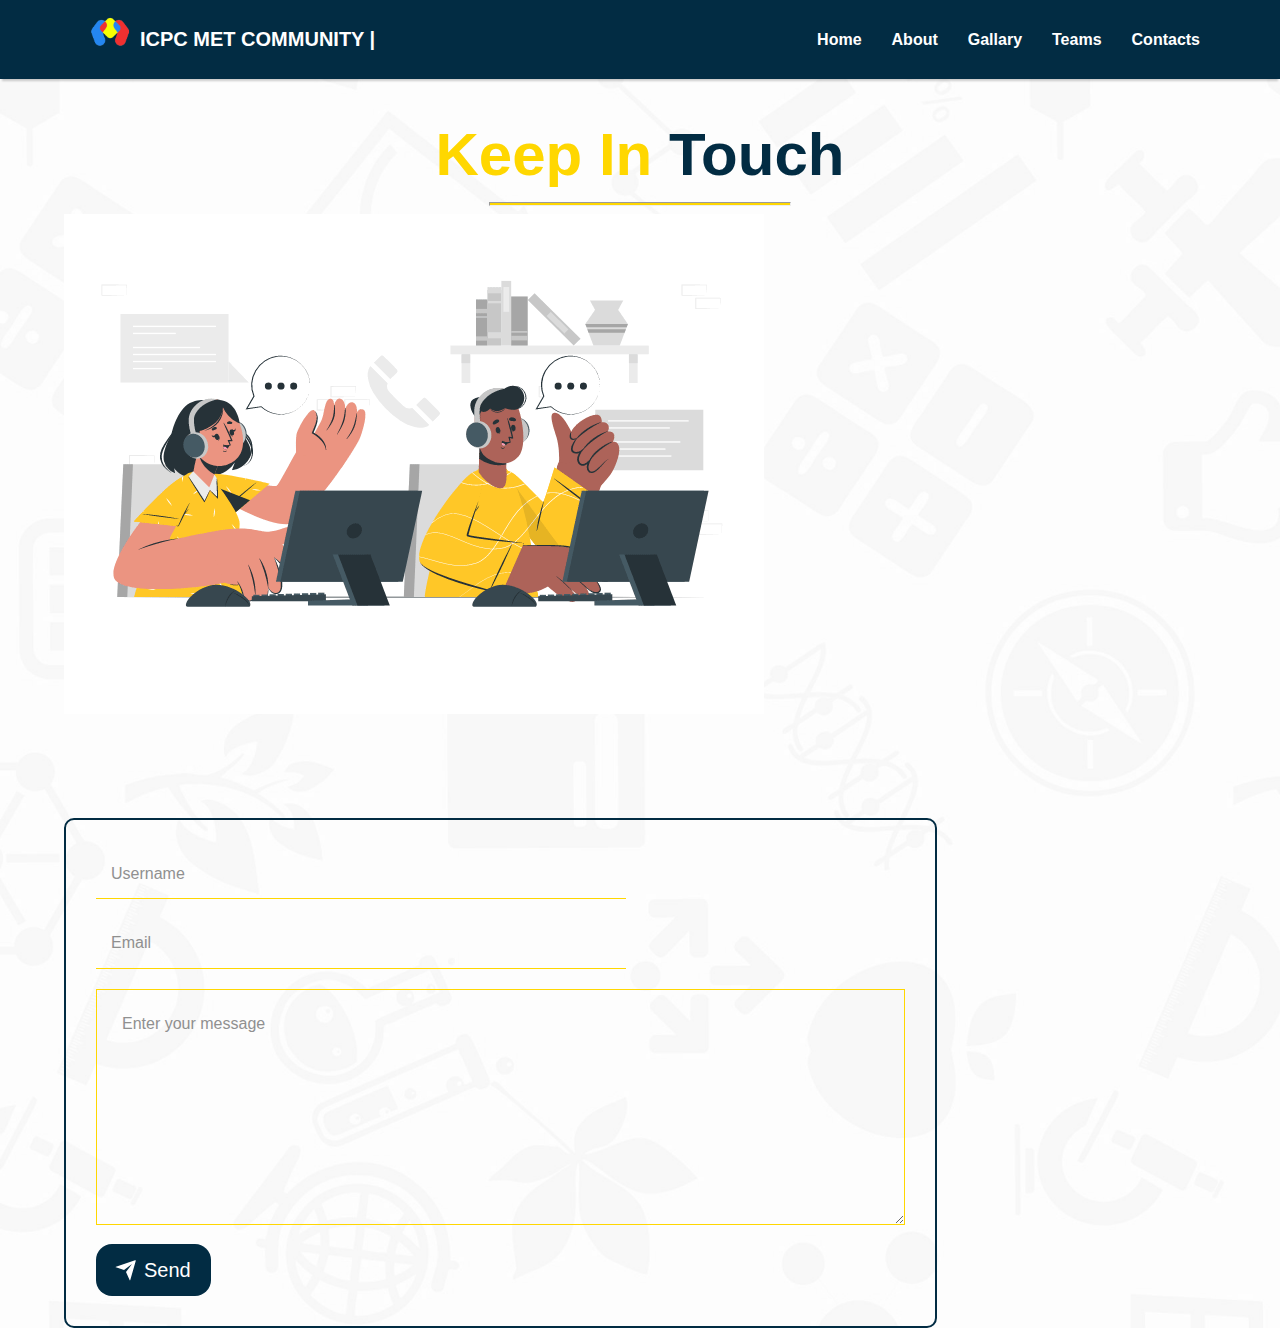
==== html/Contact.html @ 9331d149 "edit animation" ====
<!DOCTYPE html>
<html lang="en">
  <head>
    <meta charset="UTF-8" />
    <meta http-equiv="X-UA-Compatible" content="IE=edge" />
    <meta name="viewport" content="width=device-width, initial-scale=1.0" />
    <!-- fotawsome style -->
    <link rel="stylesheet" href="../css/all.min.css" />
    <!-- normalizee the elements -->
    <link rel="stylesheet" href="../css/normalize.css" />
    <!-- External style Sheet -->
    <link rel="stylesheet" href="../css/contact.css" />
    <!-- icon -->
    <link
      rel="shortcut icon"
      href="../images/MET_4_-_Edited-removebg-preview-modified-removebg-preview.png"
    />
    <title>Contact Us</title>
  </head>
  <body>
    <nav class="bar">
      <div class="container">
        <div class="all">
          <div class="ll">
            <div class="logo">
              <img
                src="../images/MET_4_-_Edited-removebg-preview-modified-removebg-preview.png"
                alt="logo"
              />
            </div>
            <div class="ttt">
              <p id="animation">ICPC MET COMMUNITY</p>
            </div>
          </div>
          <div class="links">
            <div class="icon">
              <i class="fas fa-bars"></i>
            </div>
            <ul>
              <li><a href="./index.html">Home</a></li>
              <li><a href="#about">About</a></li>
              <li><a href="#gall">Gallary</a></li>
              <li><a href="#te">Teams</a></li>
              <li><a href="./html/Contact.html">Contacts</a></li>
            </ul>
          </div>
        </div>
      </div>
    </nav>

    <!-- contact -->
    <div class="contact">
      <div class="container">
        <h1>Keep in <span class="us">touch</span></h1>
        <hr />
        <div class="all">
          <div class="image">
            <img src="../images/Contact us.gif" alt="" />
          </div>
          <div class="form">
            <form action="">
              <div class="text">
                <input
                  type="text"
                  name="user"
                  id="user"
                  placeholder="Username"
                />
              </div>
              <div class="email">
                <input
                  type="email"
                  name="email"
                  id="email"
                  placeholder="Email"
                />
              </div>
              <div class="message">
                <textarea
                  name=""
                  id=""
                  cols="80"
                  rows="10"
                  placeholder="Enter your message"
                ></textarea>
              </div>
              <div class="botton">
                <button>
                  <div class="svg-wrapper-1">
                    <div class="svg-wrapper">
                      <svg
                        xmlns="http://www.w3.org/2000/svg"
                        viewBox="0 0 24 24"
                        width="24"
                        height="24"
                      >
                        <path fill="none" d="M0 0h24v24H0z"></path>
                        <path
                          fill="currentColor"
                          d="M1.946 9.315c-.522-.174-.527-.455.01-.634l19.087-6.362c.529-.176.832.12.684.638l-5.454 19.086c-.15.529-.455.547-.679.045L12 14l6-8-8 6-8.054-2.685z"
                        ></path>
                      </svg>
                    </div>
                  </div>
                  <span>Send</span>
                </button>
              </div>
            </form>
          </div>
        </div>
      </div>
    </div>
    <script src="../js/script.js"></script>
  </body>
</html>
---- css/contact.css ----
html {
  scroll-behavior: smooth;
}
:root {
  --main-color: #022c43;
  --sec-color: #ffd700;
}
body {
  font-family: "Work Sans", sans-serif;
  text-transform: capitalize;
  position: relative;
  background-image: url(../images/body-bg.jpg);
  background-position: center;
  background-repeat: no-repeat;
  background-size: cover;
  /* user-select: none; */
}

.container {
  margin-left: auto;
  margin-right: auto;
  padding: 0px 15px;
}

/*samall*/

@media (min-width: 768px) {
  .container {
    width: 750px;
  }
}

/*medium*/

@media (min-width: 992px) {
  .container {
    width: 960px;
  }
}

/*larg*/
@media (min-width: 1200px) {
  .container {
    width: 1120px;
  }
}
/*end of global rules*/

/* start nav-bar section */

@keyframes down {
  0% {
    transform: translate(0px);
    -webkit-transform: translate(0px);
    -moz-transform: translate(0px);
    -ms-transform: translate(0px);
    -o-transform: translate(0px);
  }

  100% {
    transform: translate(10px);
    -webkit-transform: translate(10px);
    -moz-transform: translate(10px);
    -ms-transform: translate(10px);
    -o-transform: translate(10px);
  }
}
.up a i {
  color: var(--sec-color);
  font-size: 30px;
  background-color: var(--main-color);
  width: 40px;
  height: 40px;
  padding: 5px;
  border-radius: 50%;
  -webkit-border-radius: 50%;
  -moz-border-radius: 50%;
  -ms-border-radius: 50%;
  -o-border-radius: 50%;
  position: fixed;
  bottom: 20px;
  right: 30px;
  display: flex;
  justify-content: center;
  align-items: center;
  animation-name: down;
  animation-duration: 0.5s;
  animation-iteration-count: infinite;
  animation-play-state: running;
  animation-direction: alternate-reverse;
  z-index: 23456748678974894;
}

.up i:hover {
  animation-play-state: paused;
}
nav {
  background-color: #022c43;
  padding: 5px;
  box-shadow: 0 4px 2px -2px rgba(0, 0, 0, 0.2);
}
nav .container .all {
  display: flex;
  justify-content: space-between;
  align-items: center;
  /* margin-top: 20px; */
}

nav ul {
  display: flex;
  list-style: none;
}

ul li a {
  color: #000;
  text-decoration: none;
  margin-left: 30px;
  font-weight: bold;
  color: #fff;
  transition: 0.5s;
  -webkit-transition: 0.5s;
  -moz-transition: 0.5s;
  -ms-transition: 0.5s;
  -o-transition: 0.5s;
}

nav .container .all .logo img {
  max-width: 60px;
  margin-top: 5px;
}

ul li a:hover {
  color: #ffd700;
}

.links i {
  color: #fff;
  font-size: 25px;
  position: absolute;
  right: 0;
  display: none;
  cursor: pointer;
}

.links {
  position: relative;
}

@media (max-width: 740px) {
  .links i {
    display: block;
    position: absolute;
    top: -51px;
    right: 26px;
  }

  nav {
    /*height: 450px;
    */
    transition: 2s;
    -webkit-transition: 0.5s;
    -moz-transition: 0.5s;
    -ms-transition: 0.5s;
    -o-transition: 0.5s;
  }

  .links {
    position: absolute;
    top: 80px;
    left: 0;
    right: 0;
    width: 100vw;
    background-color: #022c43;
    transition: 0.5s;
    -webkit-transition: 0.5s;
    -moz-transition: 0.5s;
    -ms-transition: 0.5s;
    -o-transition: 0.5s;
    height: 0px;
  }

  nav ul {
    display: block;
    text-align: center;
    transition: 0.5s;
    -webkit-transition: 0.5s;
    -moz-transition: 0.5s;
    -ms-transition: 0.5s;
    -o-transition: 0.5s;
    display: none;
    position: relative;
    left: 50%;
    right: 50%;
    transform: translate(-220px, -13px);
    top: 20px;
    -webkit-transform: translate(-220px, -13px);
    -moz-transform: translate(-220px, -13px);
    -ms-transform: translate(-220px, -13px);
    -o-transform: translate(-220px, -13px);
    z-index: 5456456485648648489;
  }
  nav ul li {
    margin-bottom: 30px;
    font-size: 25px;
    color: #ffd700;
  }

  nav.active {
    height: 450px;
  }

  nav.active ul {
    display: block;
  }

  ul li:hover {
    border-bottom: 1px solid #fff;
  }

  ul li {
    padding-bottom: 15px;
    transition: 0.5s;
    -webkit-transition: 0.5s;
    -moz-transition: 0.5s;
    -ms-transition: 0.5s;
    -o-transition: 0.5s;
  }
  .container {
    border-bottom: 1px solid #fff;
  }
}

.contact .container h1 {
  color: var(--sec-color);
  font-size: 60px;
  /* border-bottom: 3px solid var(--main-color); */
  padding-bottom: 5px;
  text-align: center;
  /* width: fit-content; */
  margin-bottom: 0px;
}
.contact .container h1 span.us {
  color: var(--main-color);
}
.contact .container {
  width: 90%;
}

.contact hr {
  width: 300px;
  height: 2px;
  background-color: var(--sec-color);
  outline: 1px solid transparent;
  border: 1ps solid transparent;
}

/* end nav bar section */

form {
  margin-top: 100px;
  border: 2px solid var(--main-color);
  padding: 30px;
  border-radius: 10px;
  -webkit-border-radius: 10px;
  -moz-border-radius: 10px;
  -ms-border-radius: 10px;
  -o-border-radius: 10px;
}

input {
  margin-bottom: 20px;
  padding: 15px;
  width: 500px;
  border: none;
  outline: none;
  border-bottom: 1px solid var(--sec-color);
  /* background-color: #999; */
  background-color: transparent;
}
::placeholder {
  opacity: 0.8;
  transition: 0.5s;
  -webkit-transition: 0.5s;
  -moz-transition: 0.5s;
  -ms-transition: 0.5s;
  -o-transition: 0.5s;
}

input:hover::placeholder,
textarea:hover::placeholder {
  transform: translate(-10px, -15px);
  -webkit-transform: translate(-10px, -15px);
  -moz-transform: translate(-10px, -15px);
  -ms-transform: translate(-10px, -15px);
  -o-transform: translate(-10px, -15px);
  font-size: 15px;
}
textarea {
  margin-bottom: 15px;
  background-color: transparent;
  padding: 25px;
  border: 1px solid var(--sec-color);
  outline: none;
}
/* From uiverse.io by @adamgiebl */
button {
  font-family: inherit;
  font-size: 20px;
  background: var(--main-color);
  color: white;
  padding: 0.7em 1em;
  padding-left: 0.9em;
  display: flex;
  align-items: center;
  border: none;
  border-radius: 16px;
  overflow: hidden;
  transition: all 0.2s;
  cursor: pointer;
}

button span {
  display: block;
  margin-left: 0.3em;
  transition: all 0.3s ease-in-out;
}

button svg {
  display: block;
  transform-origin: center center;
  transition: transform 0.3s ease-in-out;
}

button:hover .svg-wrapper {
  animation: fly-1 0.6s ease-in-out infinite alternate;
}

button:hover svg {
  transform: translateX(1.2em) rotate(45deg) scale(1.1);
}

button:hover span {
  transform: translateX(5em);
}

button:active {
  transform: scale(0.95);
}

@keyframes fly-1 {
  from {
    transform: translateY(0.1em);
  }

  to {
    transform: translateY(-0.1em);
  }
}

.all {
  display: flex;
  justify-content: space-between;
  align-items: center;
  flex-wrap: wrap;
}

@media (max-width: 1036px) {
  .all {
    display: block;
  }

  img {
    max-width: 370px;
    margin-left: 35px;
  }

  input,
  textarea {
    max-width: 300px;
  }
}

@media (max-width: 790px) {
  input,
  textarea {
    max-width: 230px;
  }

  img {
    max-width: 370px;
    margin-left: -12px;
  }
}

/* end */
#animation::after {
  content: "|";
  margin-left: 5px;
  animation: type 0.8s infinite;
  -webkit-animation: type 0.8s infinite;
}

@keyframes type {
  0% {
    opacity: 1;
  }
  100% {
    opacity: 0;
  }
}

.ll {
  display: flex;
  justify-content: space-evenly;
  align-items: center;
}

.ll p {
  color: #fff;
  font-size: 20px;
  font-weight: bold;
}
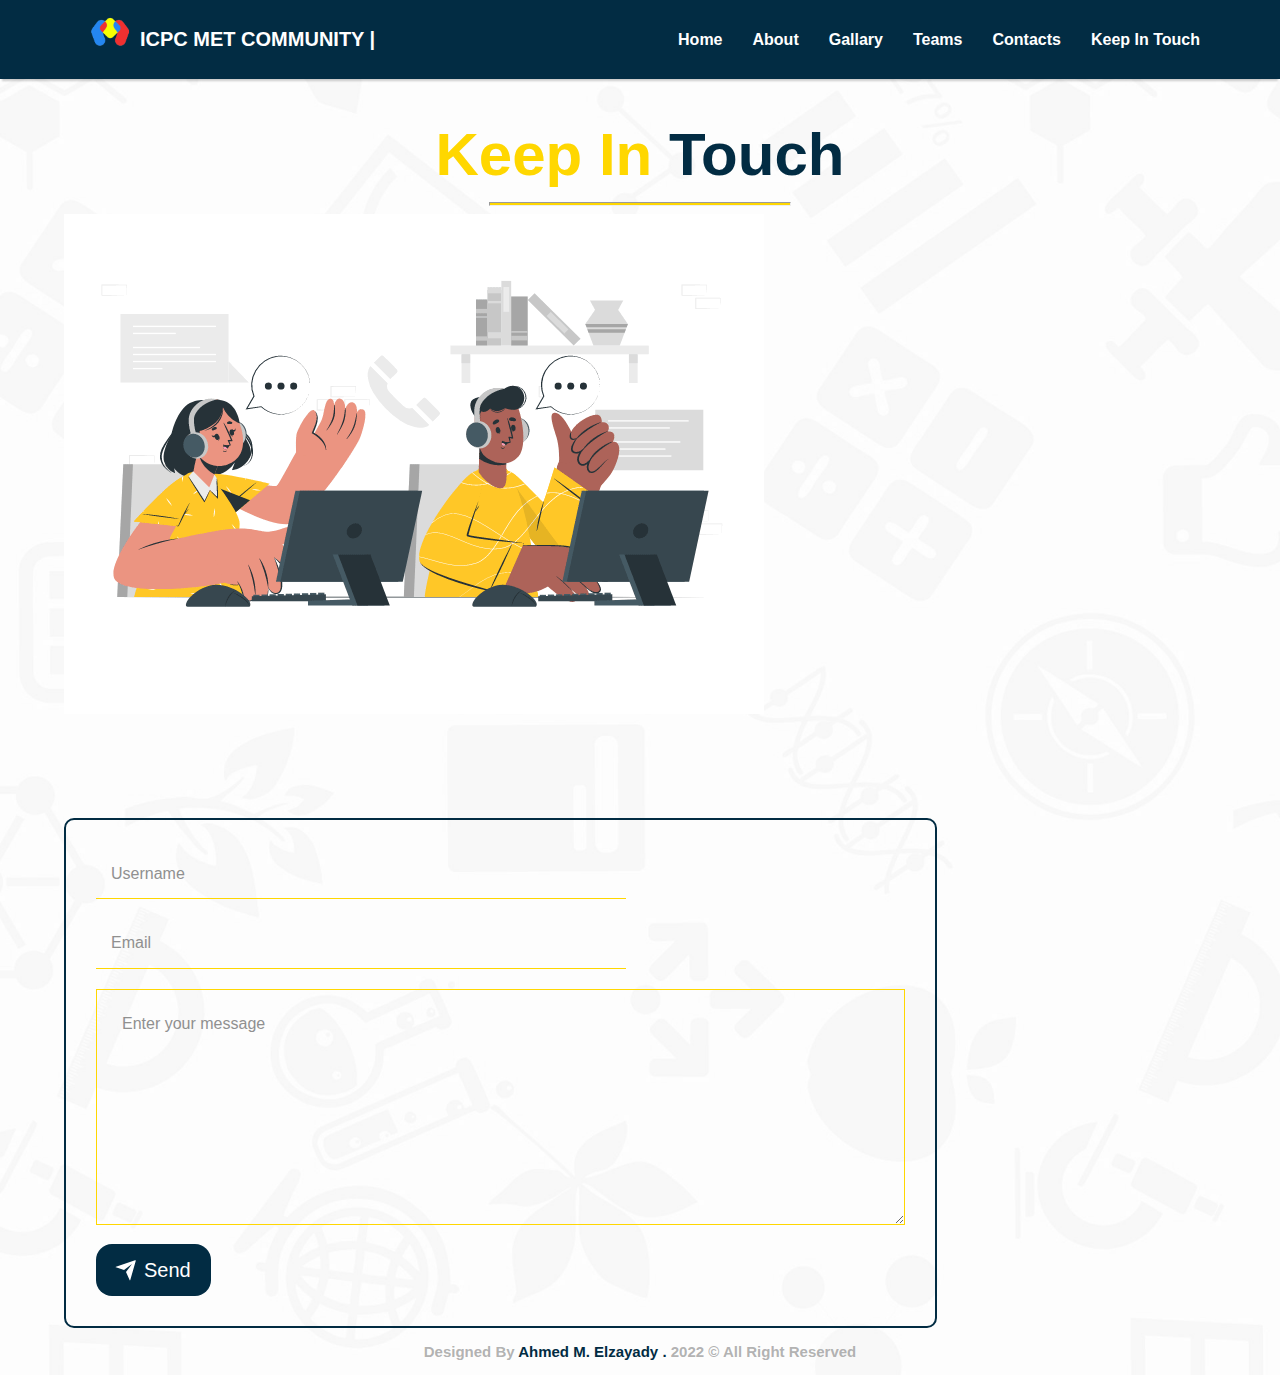
==== commit 499237fd: "edit footer" ====
--- a/html/Contact.html
+++ b/html/Contact.html
@@ -18,6 +18,7 @@
     <title>Contact Us</title>
   </head>
   <body>
+    <div id="loaderr"></div>
     <nav class="bar">
       <div class="container">
         <div class="all">
@@ -37,11 +38,12 @@
               <i class="fas fa-bars"></i>
             </div>
             <ul>
-              <li><a href="./index.html">Home</a></li>
+              <li><a href="../index.html">Home</a></li>
               <li><a href="#about">About</a></li>
               <li><a href="#gall">Gallary</a></li>
               <li><a href="#te">Teams</a></li>
-              <li><a href="./html/Contact.html">Contacts</a></li>
+              <li><a href="#contactss">Contacts</a></li>
+              <li><a href="../html/Contact.html">Keep in touch</a></li>
             </ul>
           </div>
         </div>
@@ -111,5 +113,21 @@
       </div>
     </div>
     <script src="../js/script.js"></script>
+    <footer>
+      <p>
+        Designed By
+        <a href="https://www.linkedin.com/in/ahmed-elzayady-602272232/"
+          >Ahmed M. Elzayady .</a
+        > 
+        <span> 2022 &copy; All Right Reserved</span>
+      </p>
+    </footer>
+    <script>
+      var loader =document.getElementById("loaderr");
+      window.addEventListener("load" , function () {
+
+        loader.style.display="none" ;
+      } )
+    </script>
   </body>
 </html>
--- a/css/contact.css
+++ b/css/contact.css
@@ -420,3 +420,26 @@
   font-size: 20px;
   font-weight: bold;
 }
+
+#loaderr {
+  background: #fbfbfb url(../images/loader.gif) no-repeat center center;
+  height: 100vh;
+  width: 100%;
+  position: fixed;
+  z-index: 8978978556185949289789728972897897189718970894897891787897089728;
+ }
+
+
+ footer {
+  text-align: center;
+  color: rgba(136, 136, 136, 0.651);
+  font-weight: bold;
+  font-size: 15px;
+}
+
+footer a {
+ text-decoration: none;
+ color: var(--main-color);
+ 
+
+}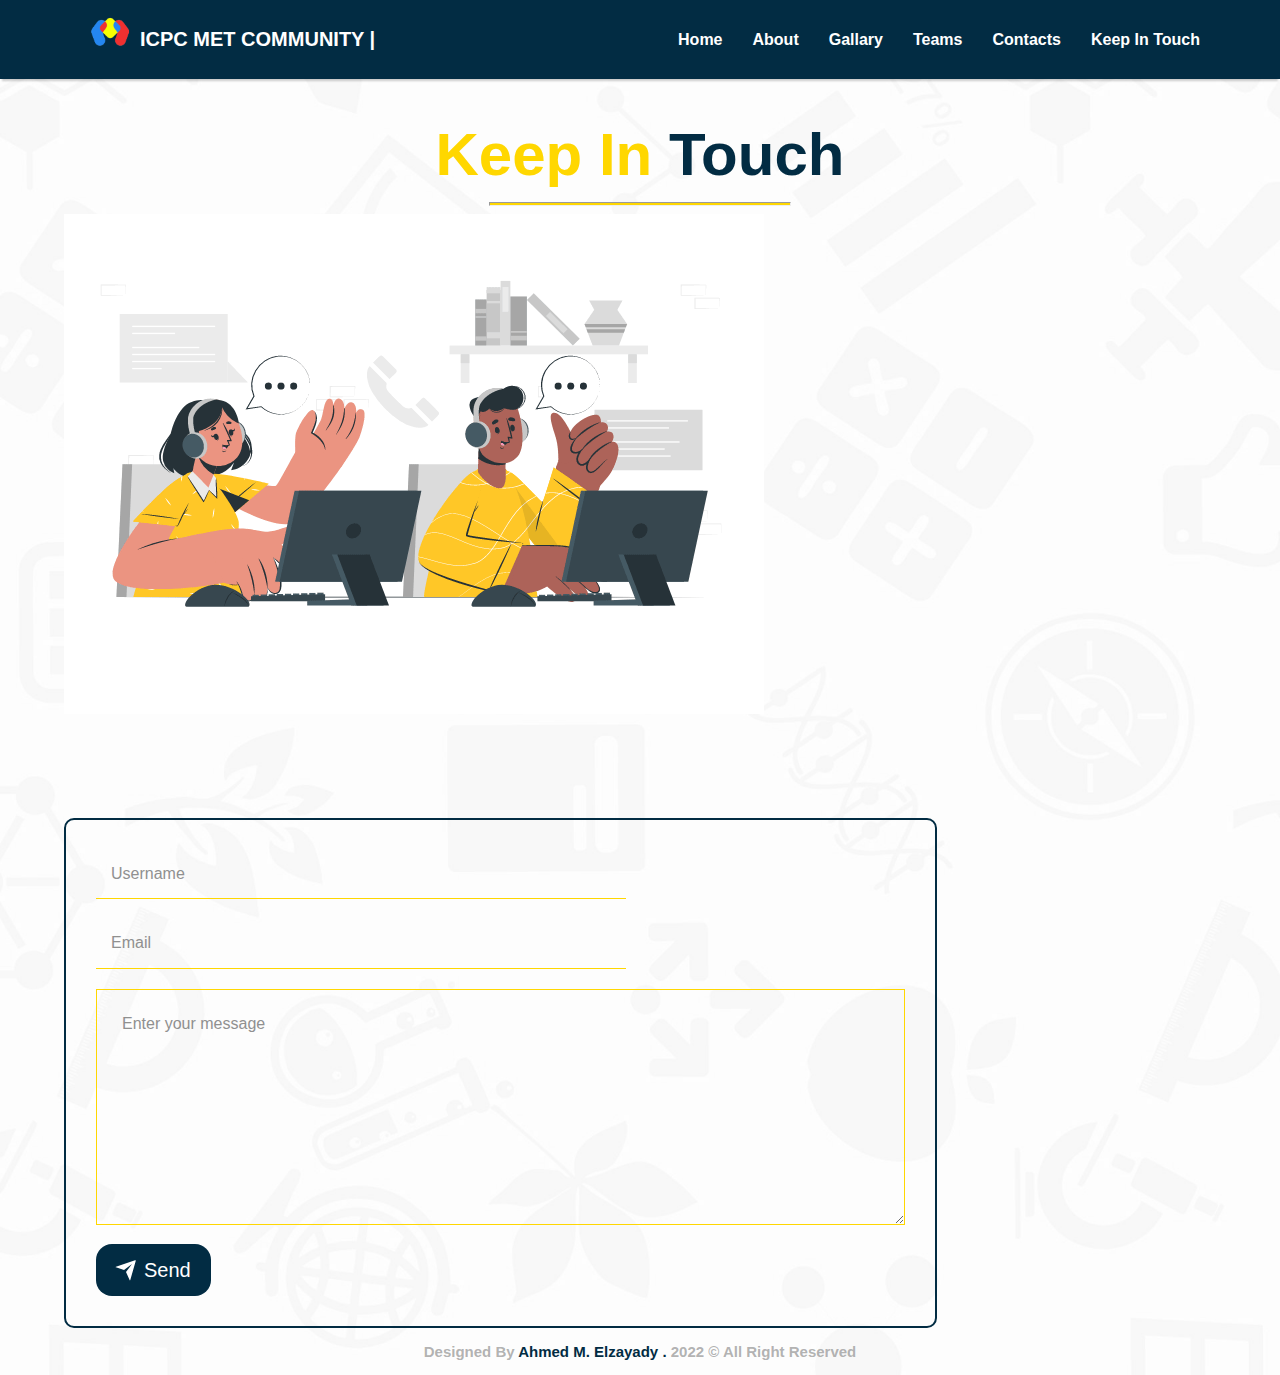
==== commit 0cebd0e5: "add social media links" ====
--- a/html/Contact.html
+++ b/html/Contact.html
@@ -15,7 +15,7 @@
       rel="shortcut icon"
       href="../images/MET_4_-_Edited-removebg-preview-modified-removebg-preview.png"
     />
-    <title>Contact Us</title>
+    <title>Keep in touch</title>
   </head>
   <body>
     <div id="loaderr"></div>
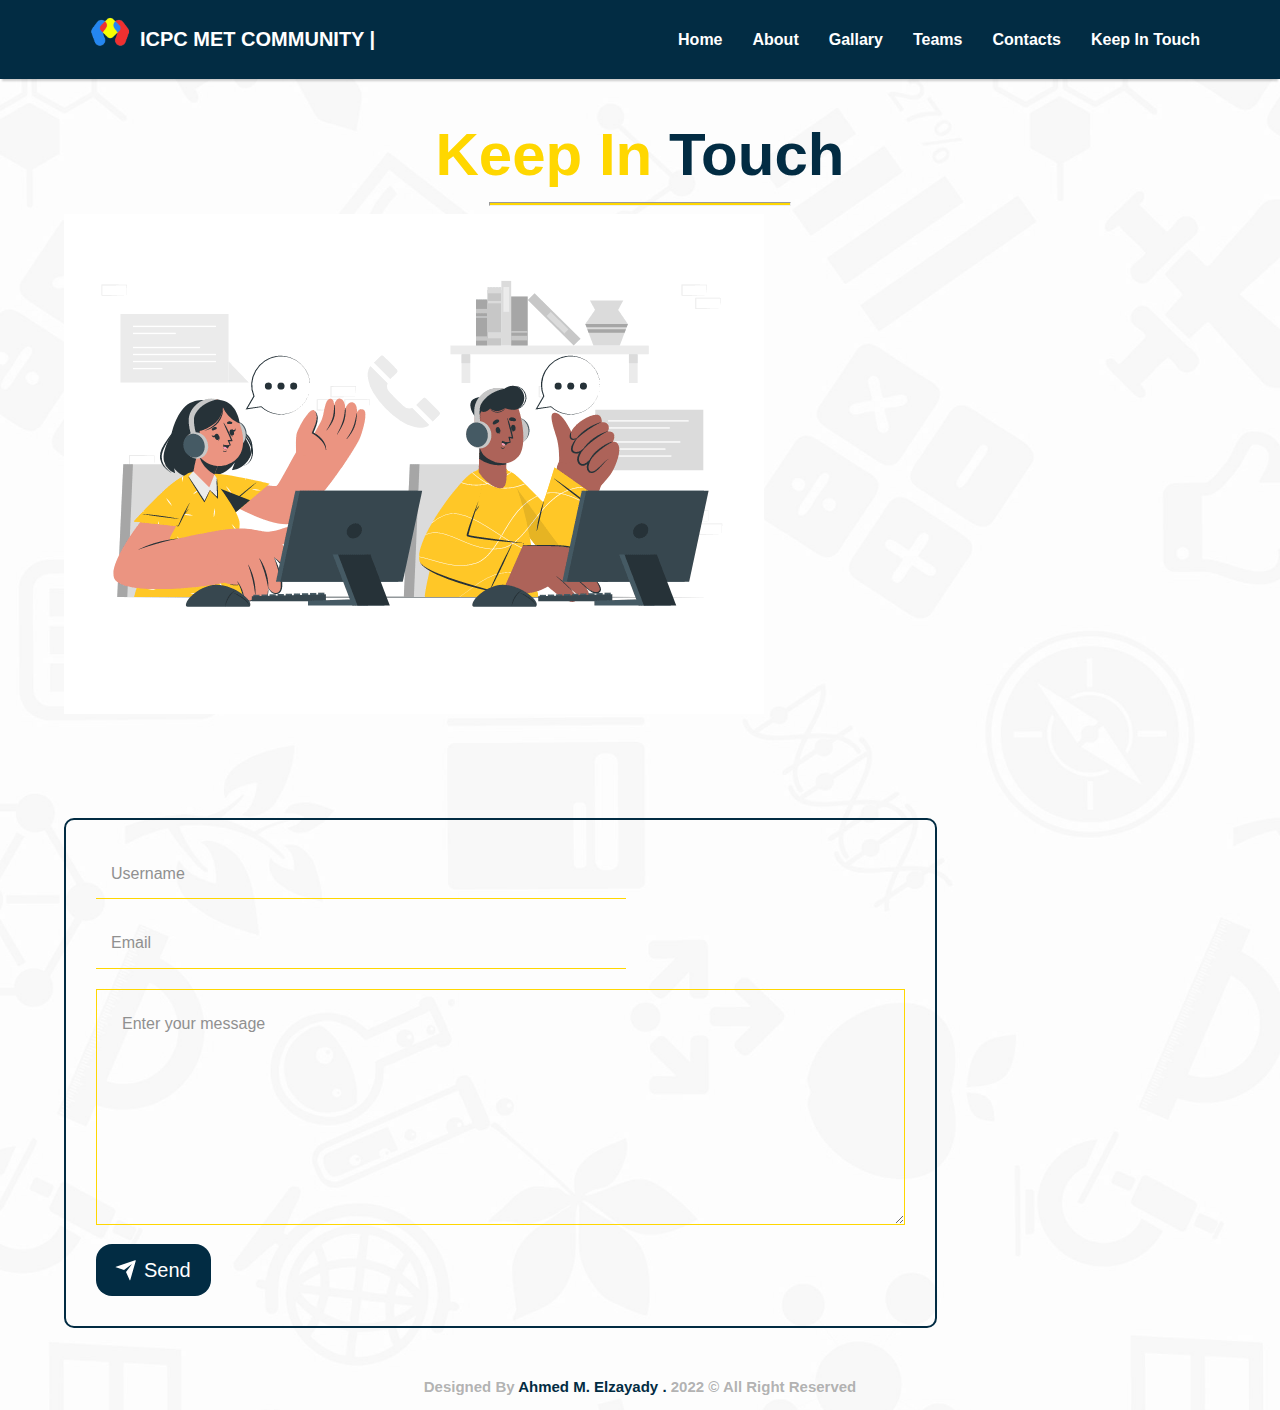
==== commit e1c41f38: "some new editions in css files" ====
--- a/html/Contact.html
+++ b/html/Contact.html
@@ -118,16 +118,15 @@
         Designed By
         <a href="https://www.linkedin.com/in/ahmed-elzayady-602272232/"
           >Ahmed M. Elzayady .</a
-        > 
+        >
         <span> 2022 &copy; All Right Reserved</span>
       </p>
     </footer>
     <script>
-      var loader =document.getElementById("loaderr");
-      window.addEventListener("load" , function () {
-
-        loader.style.display="none" ;
-      } )
+      var loader = document.getElementById("loaderr");
+      window.addEventListener("load", function () {
+        loader.style.display = "none";
+      });
     </script>
   </body>
 </html>
--- a/css/contact.css
+++ b/css/contact.css
@@ -206,7 +206,7 @@
   }
 
   nav.active {
-    height: 450px;
+    height: 529px;
   }
 
   nav.active ul {
@@ -422,24 +422,22 @@
 }
 
 #loaderr {
-  background: #fbfbfb url(../images/loader.gif) no-repeat center center;
+  background: #fff url(../images/sidna-mohammed.png) no-repeat center center;
   height: 100vh;
   width: 100%;
   position: fixed;
   z-index: 8978978556185949289789728972897897189718970894897891787897089728;
- }
-
-
- footer {
+}
+
+footer {
   text-align: center;
   color: rgba(136, 136, 136, 0.651);
   font-weight: bold;
   font-size: 15px;
+  margin-top: 50px;
 }
 
 footer a {
- text-decoration: none;
- color: var(--main-color);
- 
-
-}+  text-decoration: none;
+  color: var(--main-color);
+}
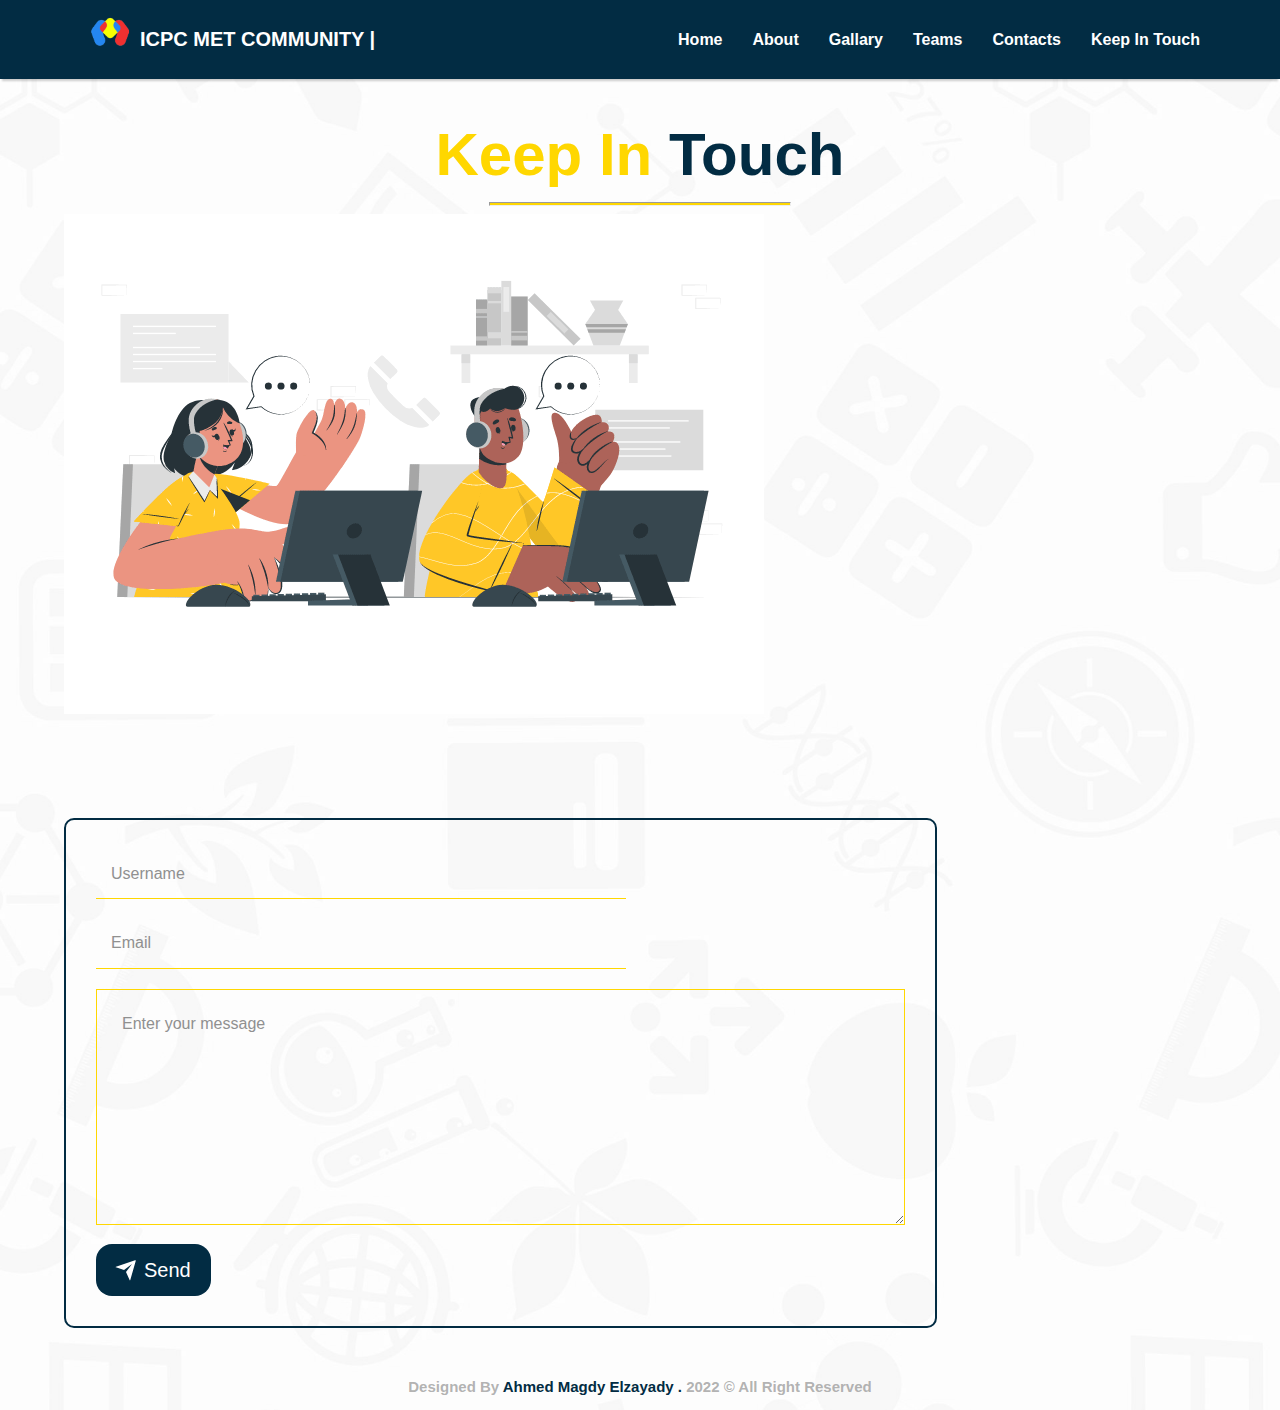
==== commit 79694f73: "edit footer" ====
--- a/html/Contact.html
+++ b/html/Contact.html
@@ -67,6 +67,7 @@
                   name="user"
                   id="user"
                   placeholder="Username"
+                  required
                 />
               </div>
               <div class="email">
@@ -75,6 +76,7 @@
                   name="email"
                   id="email"
                   placeholder="Email"
+                  required
                 />
               </div>
               <div class="message">
@@ -84,6 +86,7 @@
                   cols="80"
                   rows="10"
                   placeholder="Enter your message"
+                  required
                 ></textarea>
               </div>
               <div class="botton">
@@ -117,7 +120,7 @@
       <p>
         Designed By
         <a href="https://www.linkedin.com/in/ahmed-elzayady-602272232/"
-          >Ahmed M. Elzayady .</a
+          >Ahmed Magdy Elzayady .</a
         >
         <span> 2022 &copy; All Right Reserved</span>
       </p>
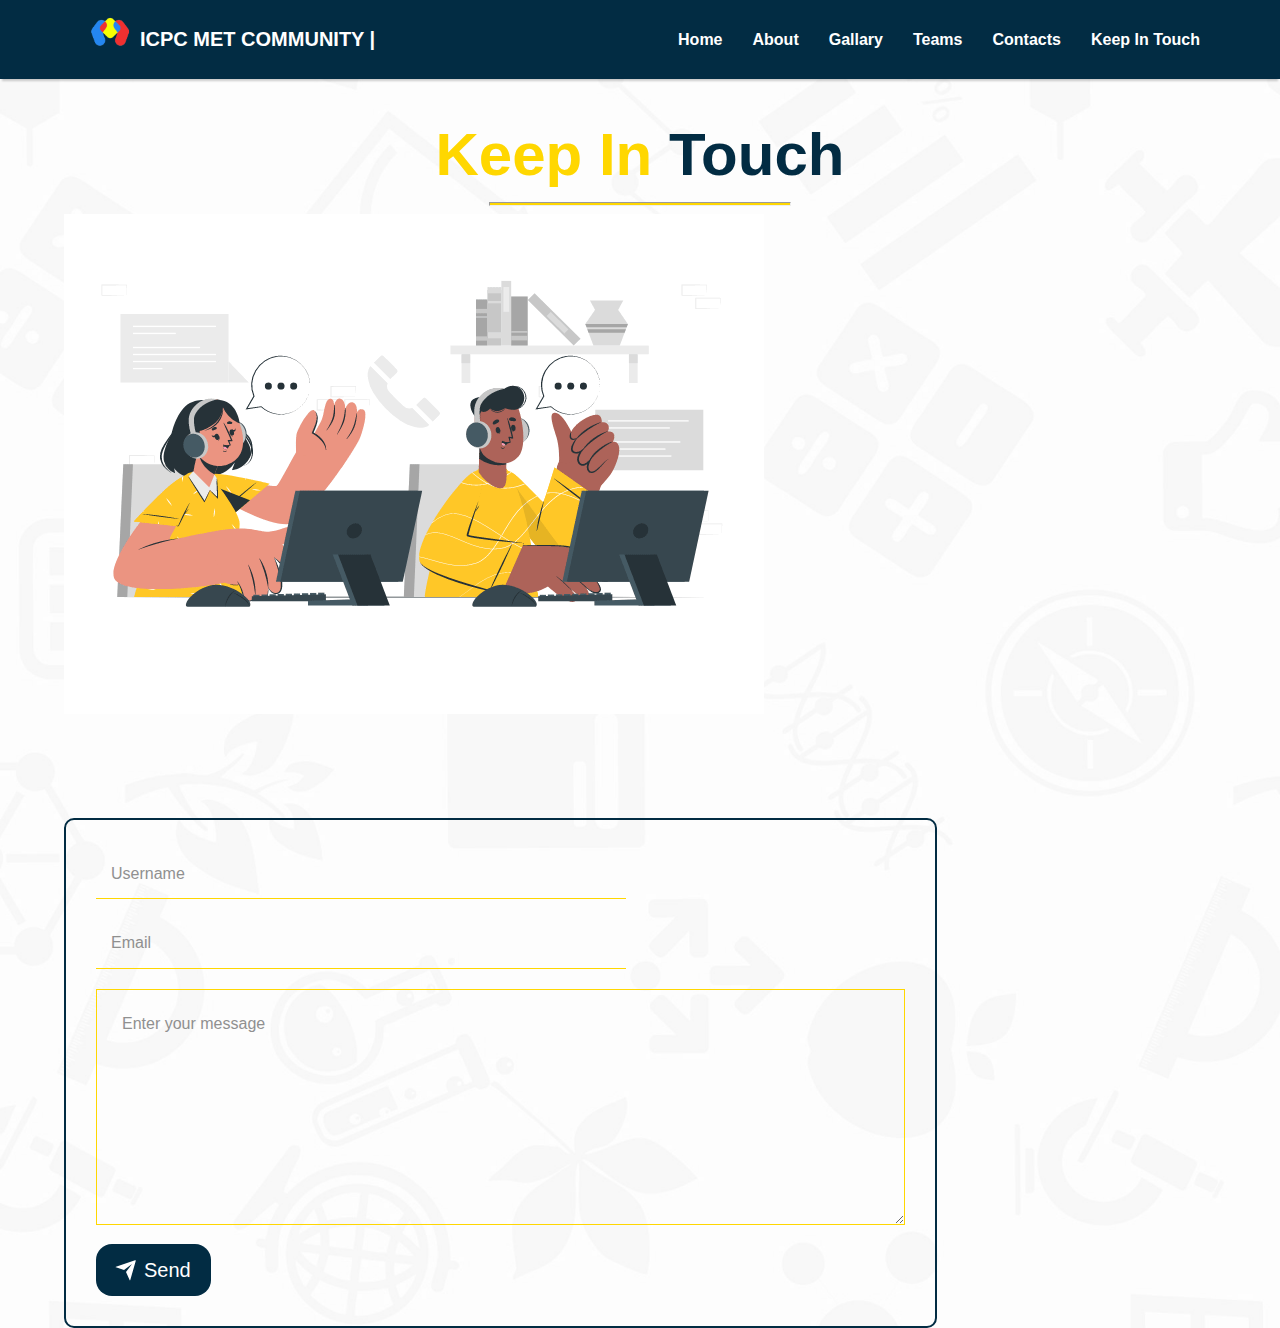
==== commit 19319c36: "update logos and links" ====
--- a/html/Contact.html
+++ b/html/Contact.html
@@ -116,15 +116,6 @@
       </div>
     </div>
     <script src="../js/script.js"></script>
-    <footer>
-      <p>
-        Designed By
-        <a href="https://www.linkedin.com/in/ahmed-elzayady-602272232/"
-          >Ahmed Magdy Elzayady .</a
-        >
-        <span> 2022 &copy; All Right Reserved</span>
-      </p>
-    </footer>
     <script>
       var loader = document.getElementById("loaderr");
       window.addEventListener("load", function () {
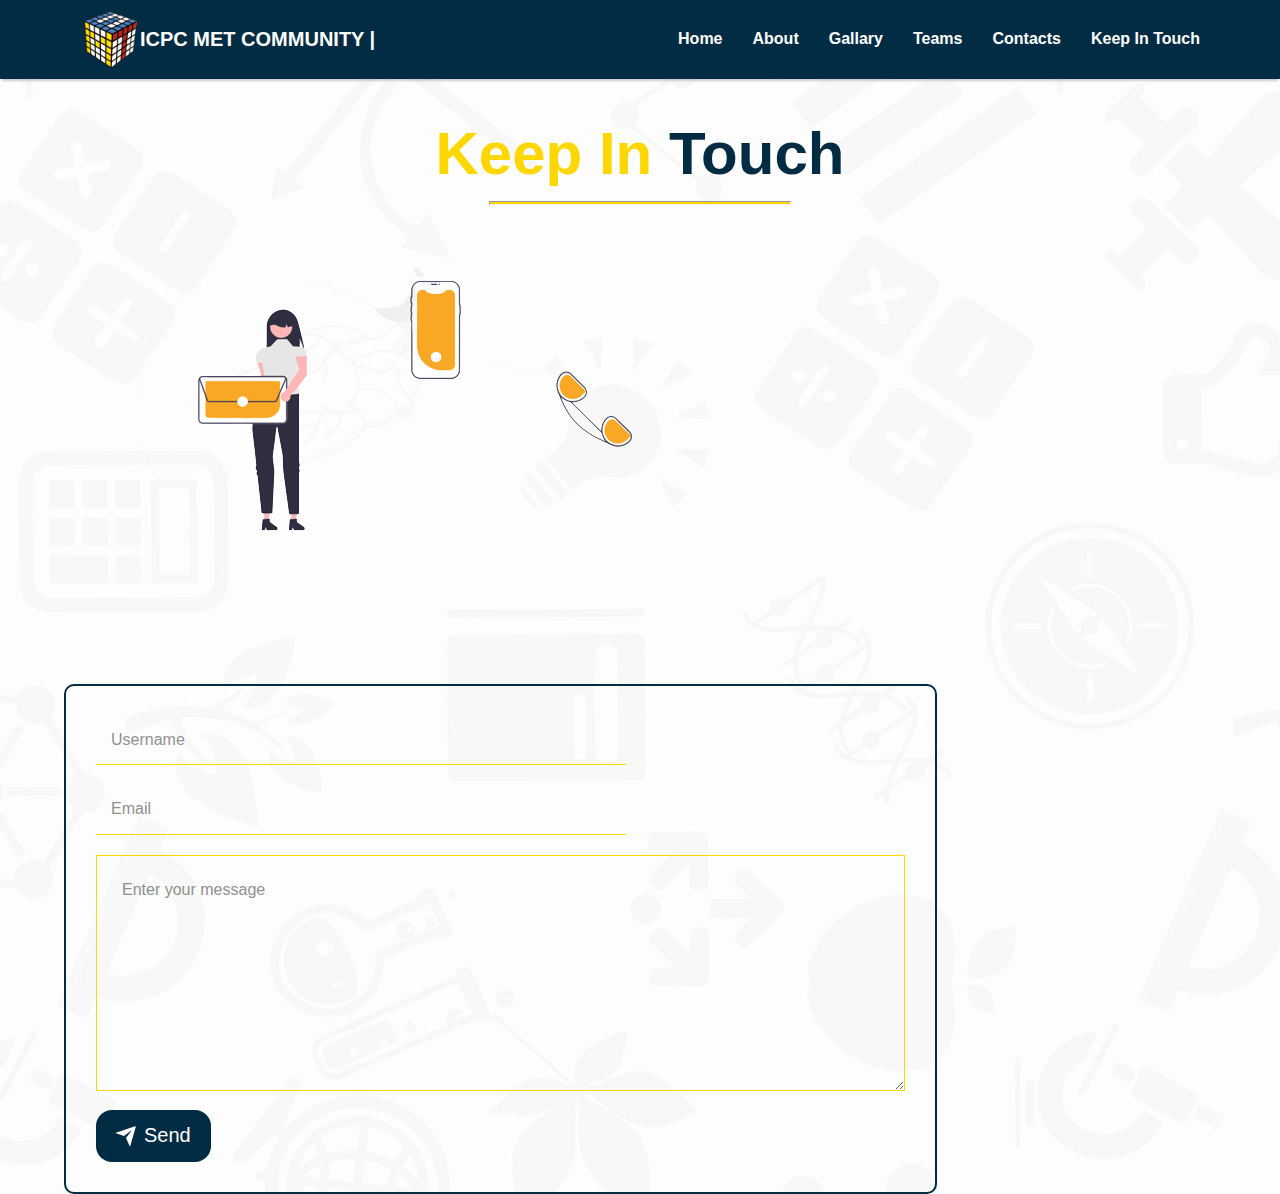
==== commit b05c5a56: "update some features" ====
--- a/html/Contact.html
+++ b/html/Contact.html
@@ -13,7 +13,7 @@
     <!-- icon -->
     <link
       rel="shortcut icon"
-      href="../images/MET_4_-_Edited-removebg-preview-modified-removebg-preview.png"
+      href="../images/community_logo_rubiks_cube7.png"
     />
     <title>Keep in touch</title>
   </head>
@@ -24,10 +24,7 @@
         <div class="all">
           <div class="ll">
             <div class="logo">
-              <img
-                src="../images/MET_4_-_Edited-removebg-preview-modified-removebg-preview.png"
-                alt="logo"
-              />
+              <img src="../images/community_logo_rubiks_cube7.png" alt="logo" />
             </div>
             <div class="ttt">
               <p id="animation">ICPC MET COMMUNITY</p>
@@ -57,7 +54,7 @@
         <hr />
         <div class="all">
           <div class="image">
-            <img src="../images/Contact us.gif" alt="" />
+            <img src="../images/contact.png" alt="" />
           </div>
           <div class="form">
             <form action="">
--- a/css/contact.css
+++ b/css/contact.css
@@ -441,3 +441,30 @@
   text-decoration: none;
   color: var(--main-color);
 }
+
+.image {
+  animation-name: rotate;
+  animation-duration: 3s;
+  animation-iteration-count: infinite;
+  animation-delay: 0.2s;
+  animation-direction: alternate-reverse;
+  animation-play-state: running;
+}
+
+@keyframes rotate {
+  0% {
+    transform: rotate(-10deg);
+    -webkit-transform: rotate(-10deg);
+    -moz-transform: rotate(-10deg);
+    -ms-transform: rotate(-10deg);
+    -o-transform: rotate(-10deg);
+  }
+
+  100% {
+    transform: rotate(10deg);
+    -webkit-transform: rotate(10deg);
+    -moz-transform: rotate(10deg);
+    -ms-transform: rotate(10deg);
+    -o-transform: rotate(10deg);
+  }
+}
